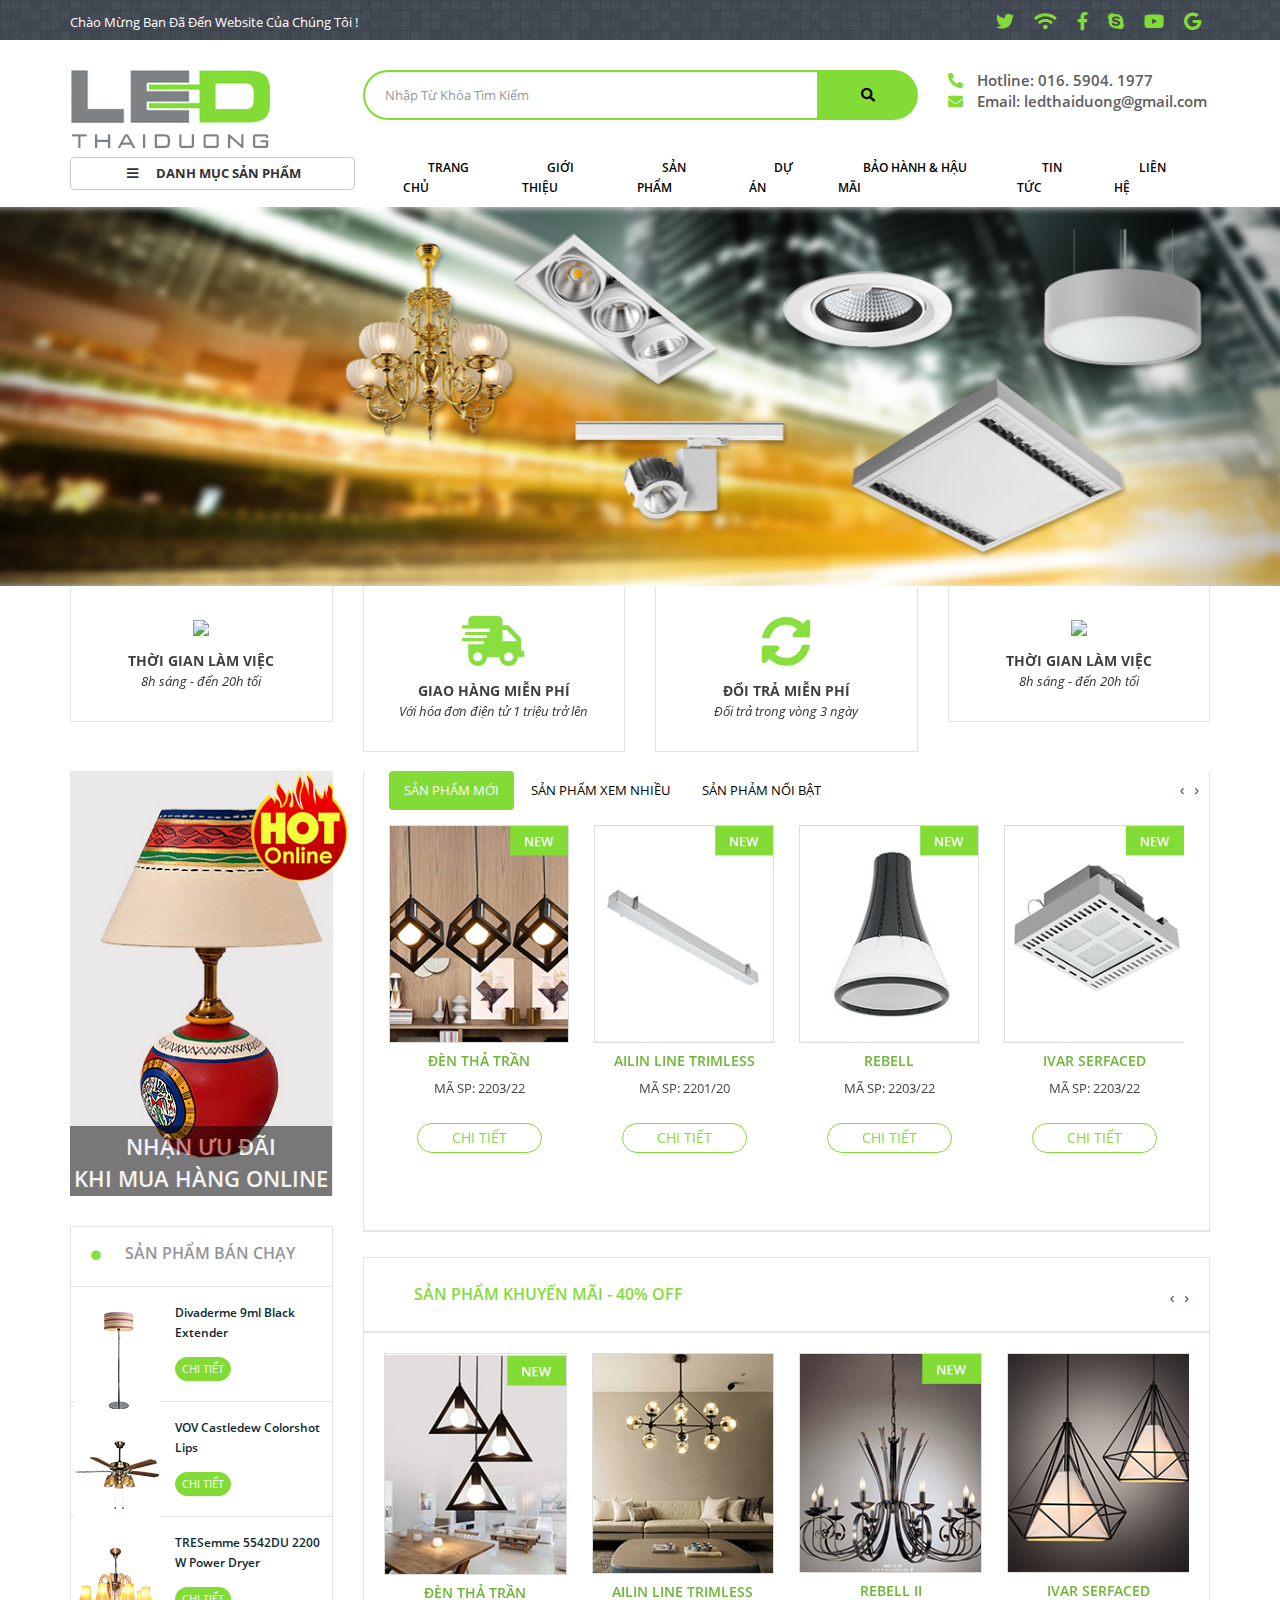
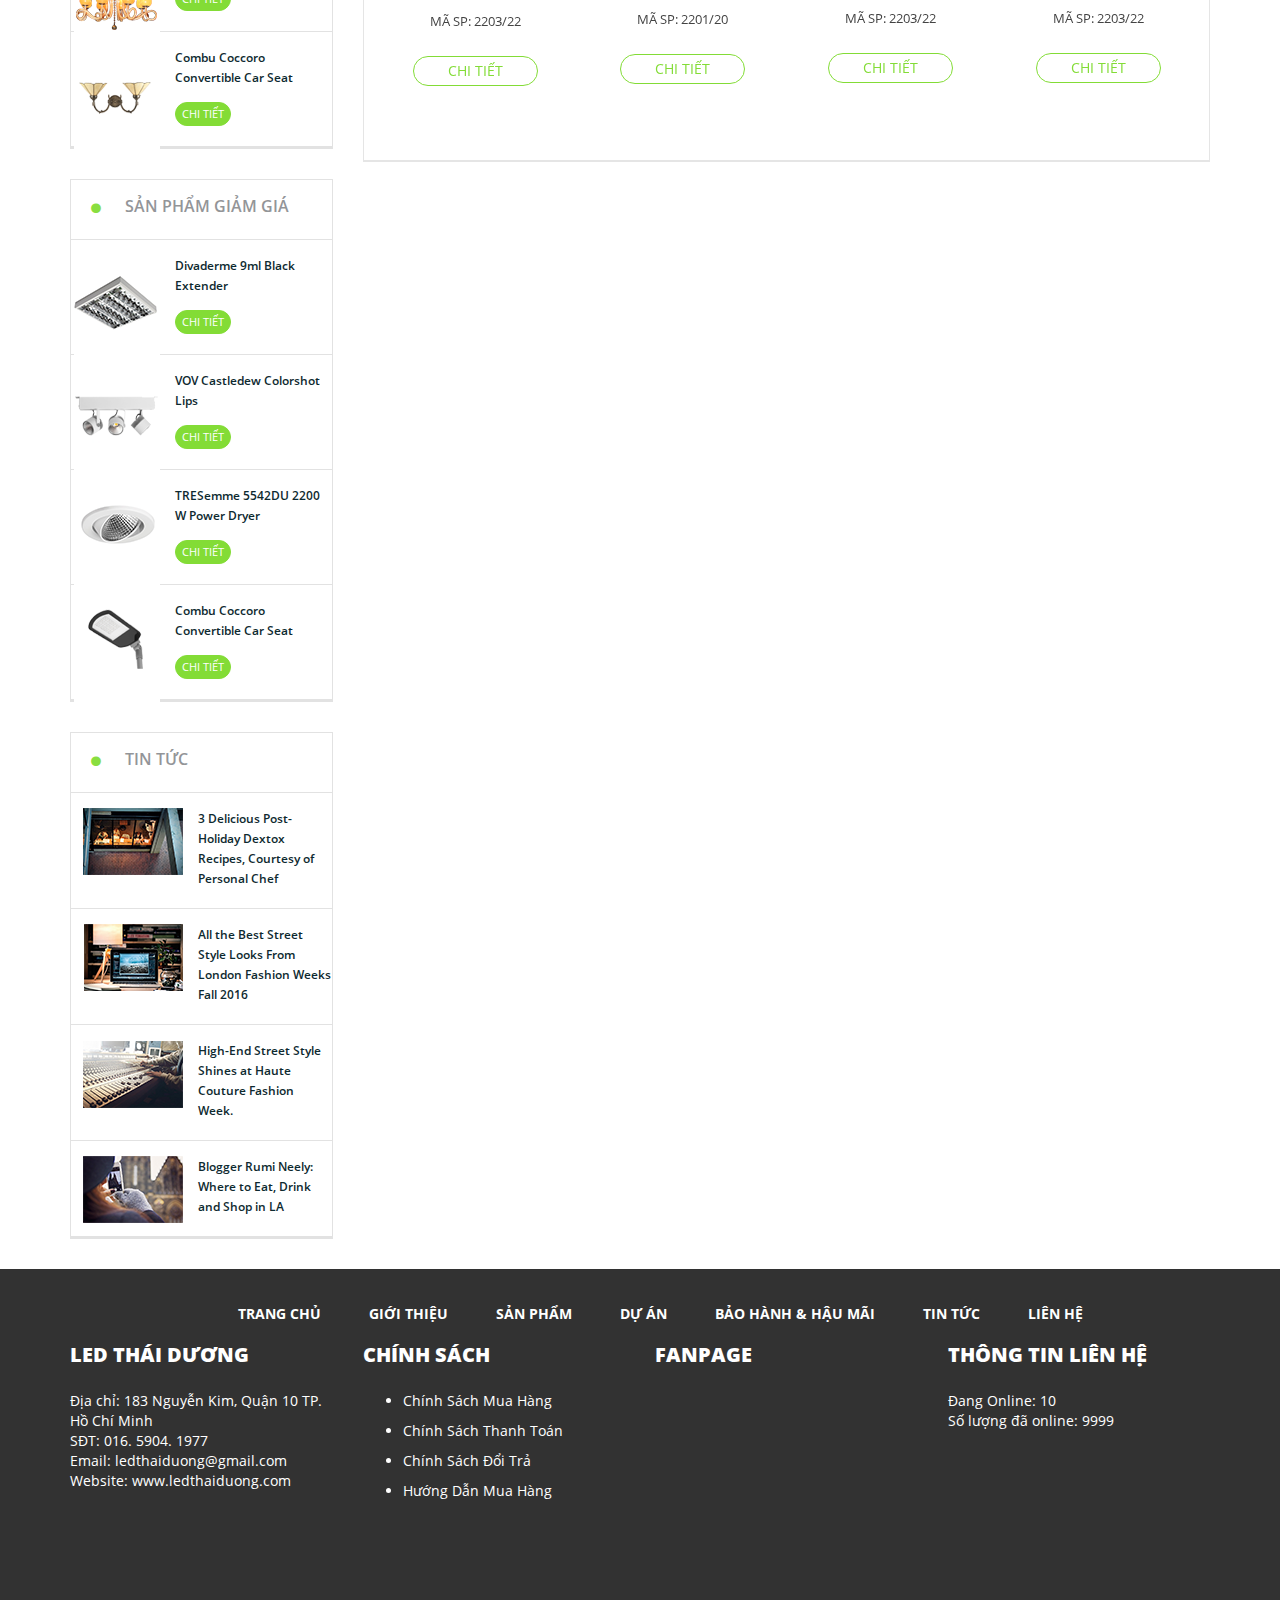
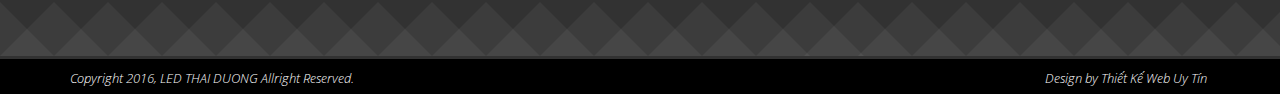
==== pro.html @ 070f3184 "Add files via upload" ====
<!DOCTYPE html>
<html lang="en">
<head>
    <meta charset="UTF-8">
    <meta name="viewport" content="width=device-width, initial-scale=1.0">
    <title>LED - THÁI DƯƠNG </title>
    <link rel="stylesheet" href="owlcarousel/assets/owl.carousel.min.css">
    <link rel="stylesheet" href="owlcarousel/assets/owl.theme.default.min.css">
    <link rel="stylesheet" href="css/all.min.css">
    <link rel="stylesheet" href="css/bootstrap.min.css">
    <link rel="stylesheet" href="css/style.css">
    <style>
         input[type=text]{
            box-sizing: border-box;
            border: 2px solid #83dc36;
            border-radius: 25px;
            height:50px;
            padding: 20px;
            font-family: "Open Sans Regular";
            font-size: 13px;
        }
       button[type=submit]{
            height: 50px;
            background-color:#83dc36 ;
            border: 2px solid #83dc36;
            border-radius: 25px;
            width: 100px;
            color:black;
        }
    </style>

</head>
<body>
    <script src="js/jquery.min.js"></script>
    <script src="owlcarousel/owl.carousel.min.js"></script>
    <script src="js/bootstrap.min.js"></script>
    <script>
        $(document).ready(function(){
            $('.owl-carousel').owlCarousel({
                loop:true,
                margin:25,
                dot:false,
                nav:true,
                responsive:{
                    0:{
                        items:1
                    },
                    600:{
                        items:3
                    },
                    1000:{
                        items:4
                    }
                }
            })
        });
                
        
     </script>  
    <header>
        <div class="header-top">
            <div class="container">
                <div class="row">
                    <div class="col-md-9">
                       <span class="header-top-left">
                        Chào Mừng Bạn Đã Đến Website Của Chúng Tôi !
                       </span> 
                    </div>
                    <div class="col-md-3">
                        <ul>
                            <li><i class="fab fa-twitter"></i></li>
                            <li><i class="fas fa-wifi"></i></li>
                            <li><i class="fab fa-facebook-f"></i></li>
                            <li><i class="fab fa-skype"></i></li>
                            <li><i class="fab fa-youtube"></i></li>
                            <li><i class="fab fa-google"></i></li>
                        </ul>
                    </div>
                </div>
            </div>
        </div>
        <div class="container">
            <div class="header-bottom">
                <div class="row">
                    <div class="col-md-3">
                        <img src="img/logo.png">
                    </div>
                    <div class="col-md-6">
                        <form action="" class="form">
                            <div class="input-group">
                                <input type="text" class="form-control" placeholder="Nhập Từ Khóa Tìm Kiếm">
                                <div class="input-group-btn">
                                    <button class="btn btn-default" type="submit">
                                        <i class="fas fa-search"></i>
                                    </button>
                                </div>
                            </div>
                        </form>
                    </div>
                    <div class="col-md-3">
                        <div class="hotline-header">
                            <i class="fas fa-phone-alt"></i>
                            <span>Hotline: 016. 5904. 1977</span>
                            <br>
                            <i class="fas fa-envelope"></i>
                            <span>Email: ledthaiduong@gmail.com</span>
                        </div>
                    </div>
                </div>
            </div>
        </div>
    </header>
    <nav>
        <div class="container">
            <div class="row">
                <div class="col-md-3">
                    <div class="dropdown">
                        <button class="btn btn-default dropdown-toggle" type="button" data-toggle="dropdown">
                            <i class="fas fa-bars"></i>
                            <span>DANH MỤC SẢN PHẨM</span>
                        </button>
                            <ul class="dropdown-menu">
                                  <li><a href="#">SẢN PHẨM ĐƯỢC ƯA CHUỘNG</a></li>
                                  <li><a href="#">ĐÈN THẢ</a></li>
                                  <li><a href="#">ĐÈN CHÙM</a></li>
                                  <li><a href="#">ĐÈN ỐP TRẦN</a></li>
                                  <li><a href="#">ĐÈN GẮN TƯỜNG</a></li>
                                  <li><a href="#">ĐÈN RỌI GƯƠNG TẮM & PHA TRANH</a></li>
                                  <li><a href="#">ĐÈN RỌI CHIẾU ĐIỂM</a></li>
                                  <li><a href="#">ĐÈN TRANG TRÍ SHOP QUÂN ÁO</a></li>
                            </ul>
                    </div>
                </div>
                    <div class="col-md-9">
                        <div class="menu-main">
                            <ul>
                                <li><a href="index.html">TRANG CHỦ</a></li>
                                <li><a href="intro.html">GIỚI THIỆU</a></li>
                                <li><a href="pro.html">SẢN PHẨM</a></li>
                                <li><a href="">DỰ ÁN</a></li>
                                <li><a href="">BẢO HÀNH & HẬU MÃI</a></li>
                                <li><a href="news.html">TIN TỨC</a></li>
                                <li><a href="contact.html">LIÊN HỆ</a></li>
                            </ul>
                        </div>
                    </div>
            </div>
        </div>
    </nav>
    <section>
        <div id="myCarousel" class="carousel slide" data-ride="carousel">
            <div class="carousel-inner">
              <div class="item active">
                <img src="img/banner.png"  style="width:100%;">
              </div>
              <div class="item">
                <img src="img/banner.png"  style="width:100%;">
              </div>
            <a class="left carousel-control" href="#myCarousel" data-slide="prev">
            </a>
            <a class="right carousel-control" href="#myCarousel" data-slide="next">
            </a>
        </div>
        
        <div class="section-top">
            <div class="container">
                <div class="row">
                    <div class="col-md-3">
                        <div class="icon-section text-center">
                            <img src="img/clock.png">
                            <div class="title-icon">THỜI GIAN LÀM VIỆC</div>
                            <span class="sub-titile-icon">8h sáng - đến 20h tối</span>
                            
                        </div>
                    </div>
                    <div class="col-md-3">
                        <div class="icon-section text-center">
                            <i class="fas fa-shipping-fast"></i>
                            <div class="title-icon">GIAO HÀNG MIỄN PHÍ</div>
                            <span class="sub-titile-icon">Với hóa đơn điện tử 1 triệu trở lên</span>
                            
                        </div>
                    </div>
                    <div class="col-md-3">
                        <div class="icon-section text-center">
                            <i class="fas fa-sync-alt"></i>
                            <div class="title-icon">ĐỔI TRẢ MIỄN PHÍ</div>
                            <span class="sub-titile-icon">Đổi trả trong vòng 3 ngày </span>
                        </div>
                    </div>
                    <div class="col-md-3">
                        <div class="icon-section text-center">
                            <img src="img/user.png">
                            <div class="title-icon">THỜI GIAN LÀM VIỆC</div>
                            <span class="sub-titile-icon">8h sáng - đến 20h tối</span>
                        </div>
                    </div>
                </div>
            </div> 
        </div>
        <div class="container">
            <div class="section-bottom">
                <div class="row">
                    <div class="col-md-3">
                        <div class="section-left">
                            <div class="img-pro-new">
                                <img src="img/hot.png">
                                <div class="side-title">
                                 <p> NHẬN ƯU ĐÃI <br> KHI MUA HÀNG ONLINE</p>  
                                </div>
                            </div>
                            <div class="best-pro">
                                <div class="title-best-pro">
                                    <i class="fas fa-circle"></i>
                                    SẢN PHẨM BÁN CHẠY
                                </div>
                                <div class="pros">
                                    <div class="row">
                                        <div class="col-md-4">
                                            <img src="img/spbc-01.png">
                                        </div>
                                        <div class="col-md-8">
                                            <span class="pro-sub">Divaderme 9ml Black <br>
                                            Extender </span> <br>  
                                            <button>CHI TIẾT</button>
                                        </div>
                                    </div>
                                </div>
                                <div class="pros">
                                    <div class="row">
                                        <div class="col-md-4">
                                            <img src="img/spbc-02.png">
                                        </div>
                                        <div class="col-md-8">
                                            <span class="pro-sub">VOV Castledew Colorshot <br>
                                            Lips </span> <br>  
                                            <button>CHI TIẾT</button>
                                        </div>
                                    </div>
                                </div>
                                <div class="pros">
                                    <div class="row">
                                        <div class="col-md-4">
                                            <img src="img/spbc-03.png">
                                        </div>
                                        <div class="col-md-8">
                                            <span class="pro-sub">TRESemme 5542DU 2200 <br>
                                            W Power Dryer </span> <br>  
                                            <button>CHI TIẾT</button>
                                        </div>
                                    </div>
                                </div>
                                <div class="pros">
                                    <div class="row">
                                        <div class="col-md-4">
                                            <img src="img/spbc-04.png">
                                        </div>
                                        <div class="col-md-8">
                                            <span class="pro-sub">Combu Coccoro<br>
                                            Convertible Car Seat</span> <br>  
                                            <button>CHI TIẾT</button>
                                        </div>
                                    </div>
                                </div>
                            </div>
                            <div class="sale-pro">
                                <div class="title-best-pro">
                                    <i class="fas fa-circle"></i>
                                    SẢN PHẨM GIẢM GIÁ
                                </div>
                                <div class="pros">
                                    <div class="row">
                                        <div class="col-md-4">
                                            <img src="img/spgg-01.png">
                                        </div>
                                        <div class="col-md-8">
                                            <span class="pro-sub">Divaderme 9ml Black <br>
                                            Extender </span> <br>  
                                            <button>CHI TIẾT</button>
                                        </div>
                                    </div>
                                </div>
                                <div class="pros">
                                    <div class="row">
                                        <div class="col-md-4">
                                            <img src="img/spgg-02.png">
                                        </div>
                                        <div class="col-md-8">
                                            <span class="pro-sub">VOV Castledew Colorshot <br>
                                            Lips </span> <br>  
                                            <button>CHI TIẾT</button>
                                        </div>
                                    </div>
                                </div>
                                <div class="pros">
                                    <div class="row">
                                        <div class="col-md-4">
                                            <img src="img/spgg-03.png">
                                        </div>
                                        <div class="col-md-8">
                                            <span class="pro-sub">TRESemme 5542DU 2200 <br>
                                            W Power Dryer </span> <br>  
                                            <button>CHI TIẾT</button>
                                        </div>
                                    </div>
                                </div>
                                <div class="pros">
                                    <div class="row">
                                        <div class="col-md-4">
                                            <img src="img/spgg-04.png">
                                        </div>
                                        <div class="col-md-8">
                                            <span class="pro-sub">Combu Coccoro<br>
                                            Convertible Car Seat</span> <br>  
                                            <button>CHI TIẾT</button>
                                        </div>
                                    </div>
                                </div>
                            </div>
                            <div class="new">
                                <div class="title-best-pro">
                                    <i class="fas fa-circle"></i>
                                    TIN TỨC
                                </div>
                                <div class="pros">
                                    <div class="row">
                                        <div class="col-md-5">
                                            <img src="img/new-01.png">
                                        </div>
                                        <div class="col-md-7">
                                            <span class="pro-sub">3 Delicious Post-Holiday
                                            Dextox Recipes, Courtesy 
                                            of Personal Chef </span> 
                                            
                                        </div>
                                    </div>
                                </div>
                                <div class="pros">
                                    <div class="row">
                                        <div class="col-md-5">
                                            <img src="img/new-02.png">
                                        </div>
                                        <div class="col-md-7">
                                            <span class="pro-sub">All the Best Street Style 
                                            Looks From London 
                                            Fashion Weeks Fall 2016 </span> 
                                           
                                        </div>
                                    </div>
                                </div>
                                <div class="pros">
                                    <div class="row">
                                        <div class="col-md-5">
                                            <img src="img/new-03.png">
                                        </div>
                                        <div class="col-md-7">
                                            <span class="pro-sub">High-End Street Style
                                            Shines at Haute Couture
                                            Fashion Week. </span> 
                                           
                                        </div>
                                    </div>
                                </div>
                                <div class="pros">
                                    <div class="row">
                                        <div class="col-md-5">
                                            <img src="img/new-04.png">
                                        </div>
                                        <div class="col-md-7">
                                            <span class="pro-sub">Blogger Rumi Neely:
                                            Where to Eat, Drink and
                                            Shop in LA </span> 
                                           
                                        </div>
                                    </div>
                                </div>
                            </div>
                        </div>
                    </div>
                    <div class="col-md-9">
                        <div class="section-right">
                            <div class="pro-01">
                                <div class="row">
                                    <div class="col-md-10">
                                        <ul class="nav nav-pills">
                                            <li class="active"><a data-toggle="tab" href="#newpro">SẢN PHẨM MỚI</a></li>
                                            <li><a data-toggle="tab" href="#viewpro">SẢN PHẨM XEM NHIỀU</a></li>
                                            <li><a data-toggle="tab" href="#bestpro">SẢN PHẢM NỔI BẬT</a></li>
                                          </ul>
                                    </div>
                                   
                                </div>
                                  <div class="tab-content">
                                    <div id="newpro" class="tab-pane fade in active">
                                        <div class="owl-carousel owl-theme">
                                            <div class="item text-center">
                                                <a href="">
                                                    <img src="img/pro-01.png">
                                                    <h5>ĐÈN THẢ TRẦN</h5>
                                                    <span class="title-newpro">MÃ SP: 2203/22</span> <br>
                                                    <button>CHI TIẾT</button>
                                                </a>
                                            </div>
                                            <div class="item text-center">
                                                <a href="">
                                                    <img src="img/pro-02.png">
                                                    <h5>AILIN LINE TRIMLESS</h5>
                                                    <span class="title-newpro">MÃ SP: 2201/20</span> <br>
                                                    <button>CHI TIẾT</button>
                                                </a>
                                            </div>
                                            <div class="item text-center">
                                                <a href="">
                                                    <img src="img/pro-03.png">
                                                    <h5>REBELL</h5>
                                                    <span class="title-newpro">MÃ SP: 2203/22</span> <br>
                                                    <button>CHI TIẾT</button>
                                                </a>
                                            </div>
                                            <div class="item text-center">
                                                <a href="">
                                                    <img src="img/pro-04.png">
                                                    <h5>IVAR SERFACED</h5>
                                                    <span class="title-newpro">MÃ SP: 2203/22</span> <br>
                                                    <button>CHI TIẾT</button>
                                                </a>
                                            </div>
                                            
                                            
                                           
                                        </div>
                                    </div>
                                    <div id="viewpro" class="tab-pane fade">
                                        <div class="owl-carousel owl-theme">
                                            <div class="item text-center">
                                                <a href="">
                                                    <img src="img/pro-01.png">
                                                    <h5>ĐÈN THẢ TRẦN</h5>
                                                    <span class="title-newpro">MÃ SP: 2203/22</span> <br>
                                                    <button>CHI TIẾT</button>
                                                </a>
                                            </div>
                                            <div class="item text-center">
                                                <a href="">
                                                    <img src="img/pro-02.png">
                                                    <h5>AILIN LINE TRIMLESS</h5>
                                                    <span class="title-newpro">MÃ SP: 2201/20</span> <br>
                                                    <button>CHI TIẾT</button>
                                                </a>
                                            </div>
                                            <div class="item text-center">
                                                <a href="">
                                                    <img src="img/pro-03.png">
                                                    <h5>REBELL</h5>
                                                    <span class="title-newpro">MÃ SP: 2203/22</span> <br>
                                                    <button>CHI TIẾT</button>
                                                </a>
                                            </div>
                                            <div class="item text-center">
                                                <a href="">
                                                    <img src="img/pro-04.png">
                                                    <h5>IVAR SERFACED</h5>
                                                    <span class="title-newpro">MÃ SP: 2203/22</span> <br>
                                                    <button>CHI TIẾT</button>
                                                </a>
                                            </div>
                                        </div>
                                    </div>
                                    <div id="bestpro" class="tab-pane fade">
                                        <div class="owl-carousel owl-theme">
                                          
                                            <div class="item text-center">
                                                <a href="">
                                                    <img src="img/pro-01.png">
                                                    <h5>ĐÈN THẢ TRẦN</h5>
                                                    <span class="title-newpro">MÃ SP: 2203/22</span> <br>
                                                    <button>CHI TIẾT</button>
                                                </a>
                                            </div>
                                            <div class="item text-center">
                                                <a href="">
                                                    <img src="img/pro-02.png">
                                                    <h5>AILIN LINE TRIMLESS</h5>
                                                    <span class="title-newpro">MÃ SP: 2201/20</span> <br>
                                                    <button>CHI TIẾT</button>
                                                </a>
                                            </div>
                                            <div class="item text-center">
                                                <a href="">
                                                    <img src="img/pro-03.png">
                                                    <h5>REBELL</h5>
                                                    <span class="title-newpro">MÃ SP: 2203/22</span> <br>
                                                    <button>CHI TIẾT</button>
                                                </a>
                                            </div>
                                            <div class="item text-center">
                                                <a href="">
                                                    <img src="img/pro-04.png">
                                                    <h5>IVAR SERFACED</h5>
                                                    <span class="title-newpro">MÃ SP: 2203/22</span> <br>
                                                    <button>CHI TIẾT</button>
                                                </a>
                                            </div>
                                        </div>
                                    </div>
                                </div>
                            </div>
                            <div class="pro-02">
                                <div class="pro-02-top">
                                    <div class="row">
                                        <div class="col-md-10">
                                             <span>SẢN PHẨM KHUYẾN MÃI - 40% OFF </span>
                                        </div>
                                        <div class="col-md-2">
                                      
                                        </div>
                                    </div>
                                   
                                </div>
                                <div class="pro-02-bottom">
                                    <div class="owl-carousel owl-theme">
                                            <div class="item text-center">
                                                <a href="">
                                                    <img src="img/pro-05.png">
                                                    <h5>ĐÈN THẢ TRẦN</h5>
                                                    <span class="title-newpro">MÃ SP: 2203/22</span> <br>
                                                    <button>CHI TIẾT</button>
                                                </a>
                                            </div>
                                            <div class="item text-center">
                                                <a href="">
                                                    <img src="img/pro-06.png">
                                                    <h5>AILIN LINE TRIMLESS</h5>
                                                    <span class="title-newpro">MÃ SP: 2201/20</span> <br>
                                                    <button>CHI TIẾT</button>
                                                </a>
                                            </div>
                                            <div class="item text-center">
                                                <a href="">
                                                    <img src="img/pro-07.png">
                                                    <h5>REBELL II</h5>
                                                    <span class="title-newpro">MÃ SP: 2203/22</span> <br>
                                                    <button>CHI TIẾT</button>
                                                </a>
                                            </div>
                                            <div class="item text-center">
                                                <a href="">
                                                    <img src="img/pro-08.png">
                                                    <h5>IVAR SERFACED</h5>
                                                    <span class="title-newpro">MÃ SP: 2203/22</span> <br>
                                                    <button>CHI TIẾT</button>
                                                </a>
                                            </div>
                                          
                                        </div>
                                </div>
                            </div>  
                           
                           
                        </div>
                    </div>
                </div>
            </div>
        </div>
    </section>
    <footer>
        <div class="container">
            <div class="menu-footer">
                <ul>
                    <li>TRANG CHỦ</li>
                    <li>GIỚI THIỆU</li>
                    <li>SẢN PHẨM</li>
                    <li>DỰ ÁN</li>
                    <li>BẢO HÀNH & HẬU MÃI</li>
                    <li>TIN TỨC</li>
                    <li>LIÊN HỆ</li>
                </ul>
            </div>
           
            <div class="row">
                <div class="col-md-3">
                    <div class="footer-sub">
                        <h4>LED THÁI DƯƠNG</h4>
                    <div class="title-footer">
                        Địa chỉ: 183 Nguyễn Kim, Quận 10
                        TP. Hồ Chí Minh
                        <br>
                        SĐT: 016. 5904. 1977
                        <br>
                        Email: ledthaiduong@gmail.com <br>
                        Website: www.ledthaiduong.com
                    </div>
                    </div>
                    
                    
                </div>
                <div class="col-md-3">
                    <div class="footer-sub">
                        <h4>CHÍNH SÁCH</h4>
                    <div class="title-footer">
                        <ul>
                            <li>Chính Sách Mua Hàng</li>
                            <li>Chính Sách Thanh Toán</li>
                            <li>Chính Sách Đổi Trả</li>
                            <li>Hướng Dẫn Mua Hàng</li>
                        </ul>
                    </div>
                    </div>
                    
                </div>
                <div class="col-md-3">
                    <div class="footer-sub">
                        <h4>FANPAGE</h4>
                        <iframe src="https://www.facebook.com/plugins/page.php?href=https%3A%2F%2Fwww.facebook.com%2Ffacebook&tabs=timeline&width=300&height=195&small_header=false&adapt_container_width=true&hide_cover=false&show_facepile=true&appId" width="250" height="195" style="border:none;overflow:hidden" scrolling="no" frameborder="0" allowTransparency="true" allow="encrypted-media"></iframe>
                    </div>
                   
                </div>
                <div class="col-md-3">
                    <div class="footer-sub">
                        <h4>THÔNG TIN LIÊN HỆ</h4>
                        <div class="title-footer">
                            Đang Online: 10 <br>
                            Số lượng đã online: 9999
                        </div>
                    </div>
                    
                </div>
            </div>
        </div>
    </footer>
    <div class="copy-right">
        <div class="container">
            <div class="row">
                <div class="col-md-10">
                    <span style="text-align: left;">Copyright 2016, LED THAI DUONG Allright Reserved.</span>
                </div>
                <div class="col-md-2">
                     <span style="text-align: right;">Design by Thiết Kế Web Uy Tín</span>
                </div>
            </div>
        </div>
    </div>
</body>
</html>
---- css/style.css ----
@import "main.css";
@import "header.css";
@import "menu.css";
@import "section.css";
@import "footer.css"
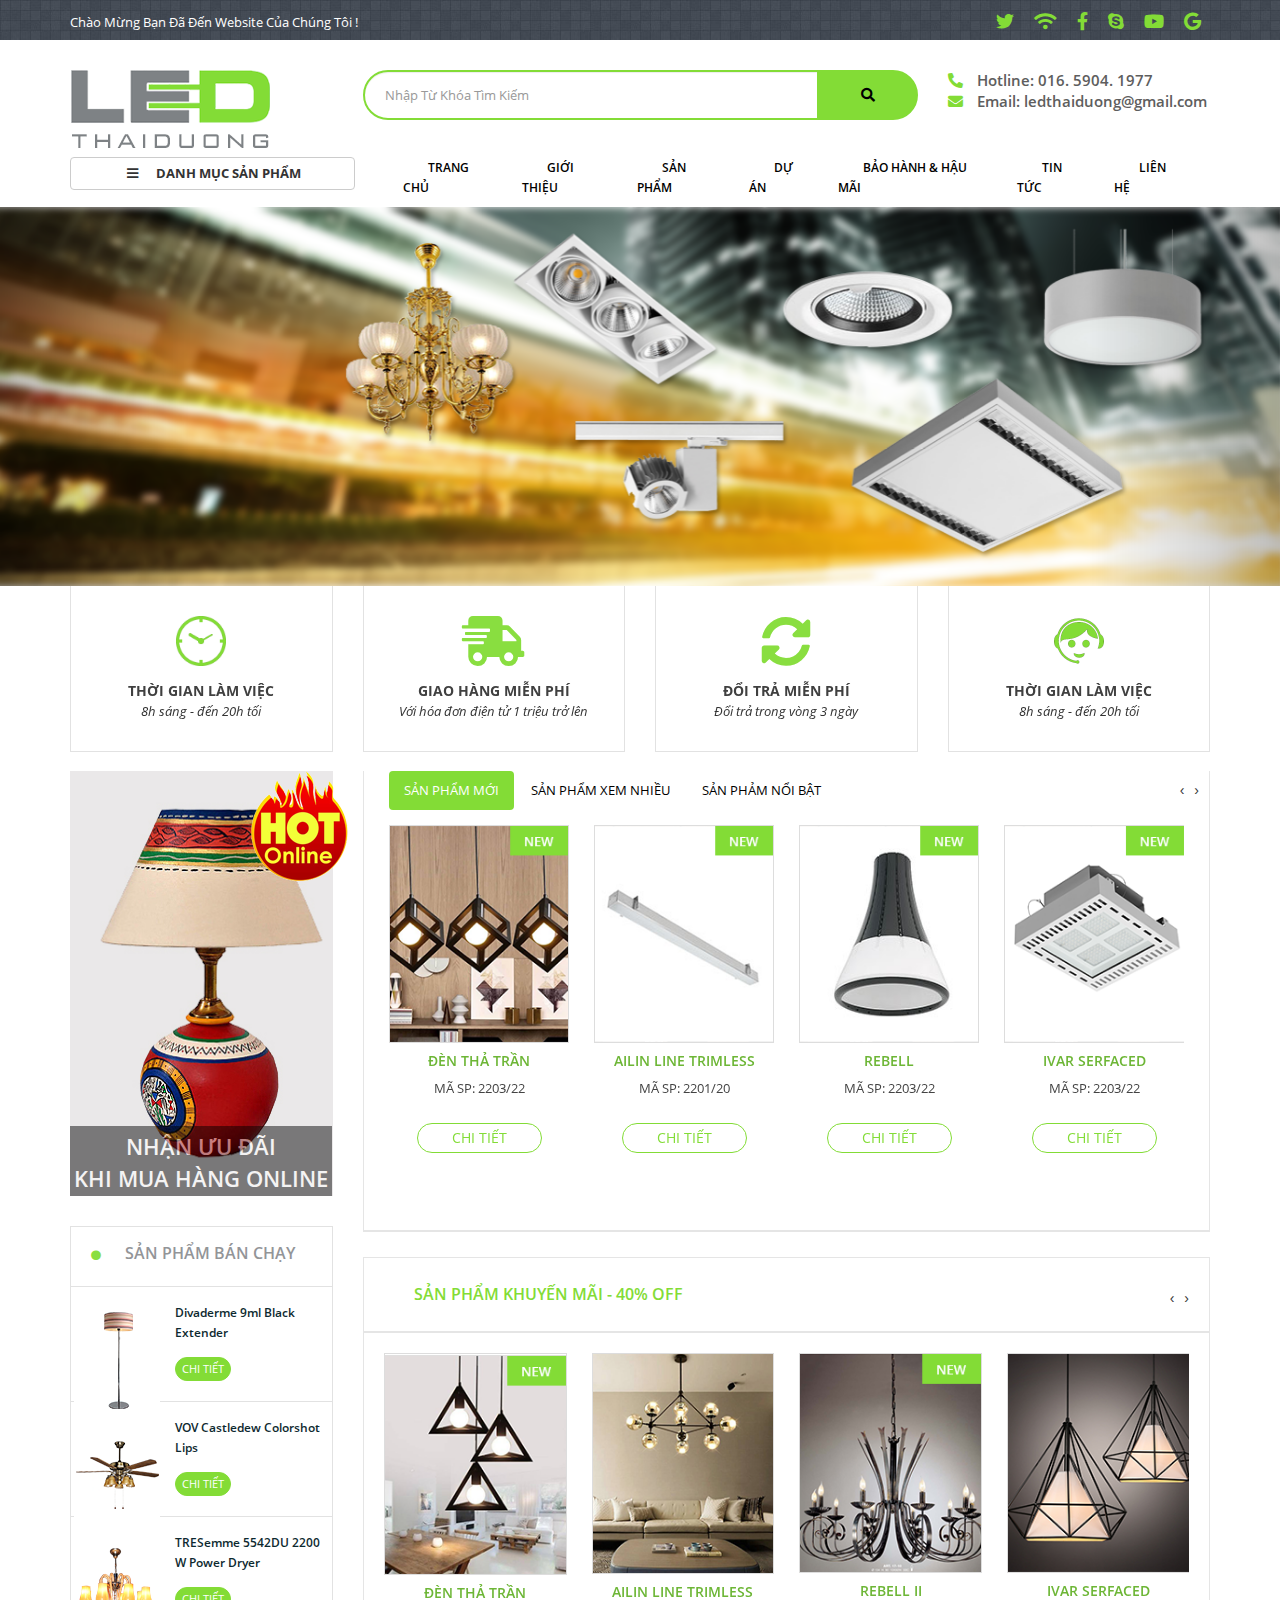
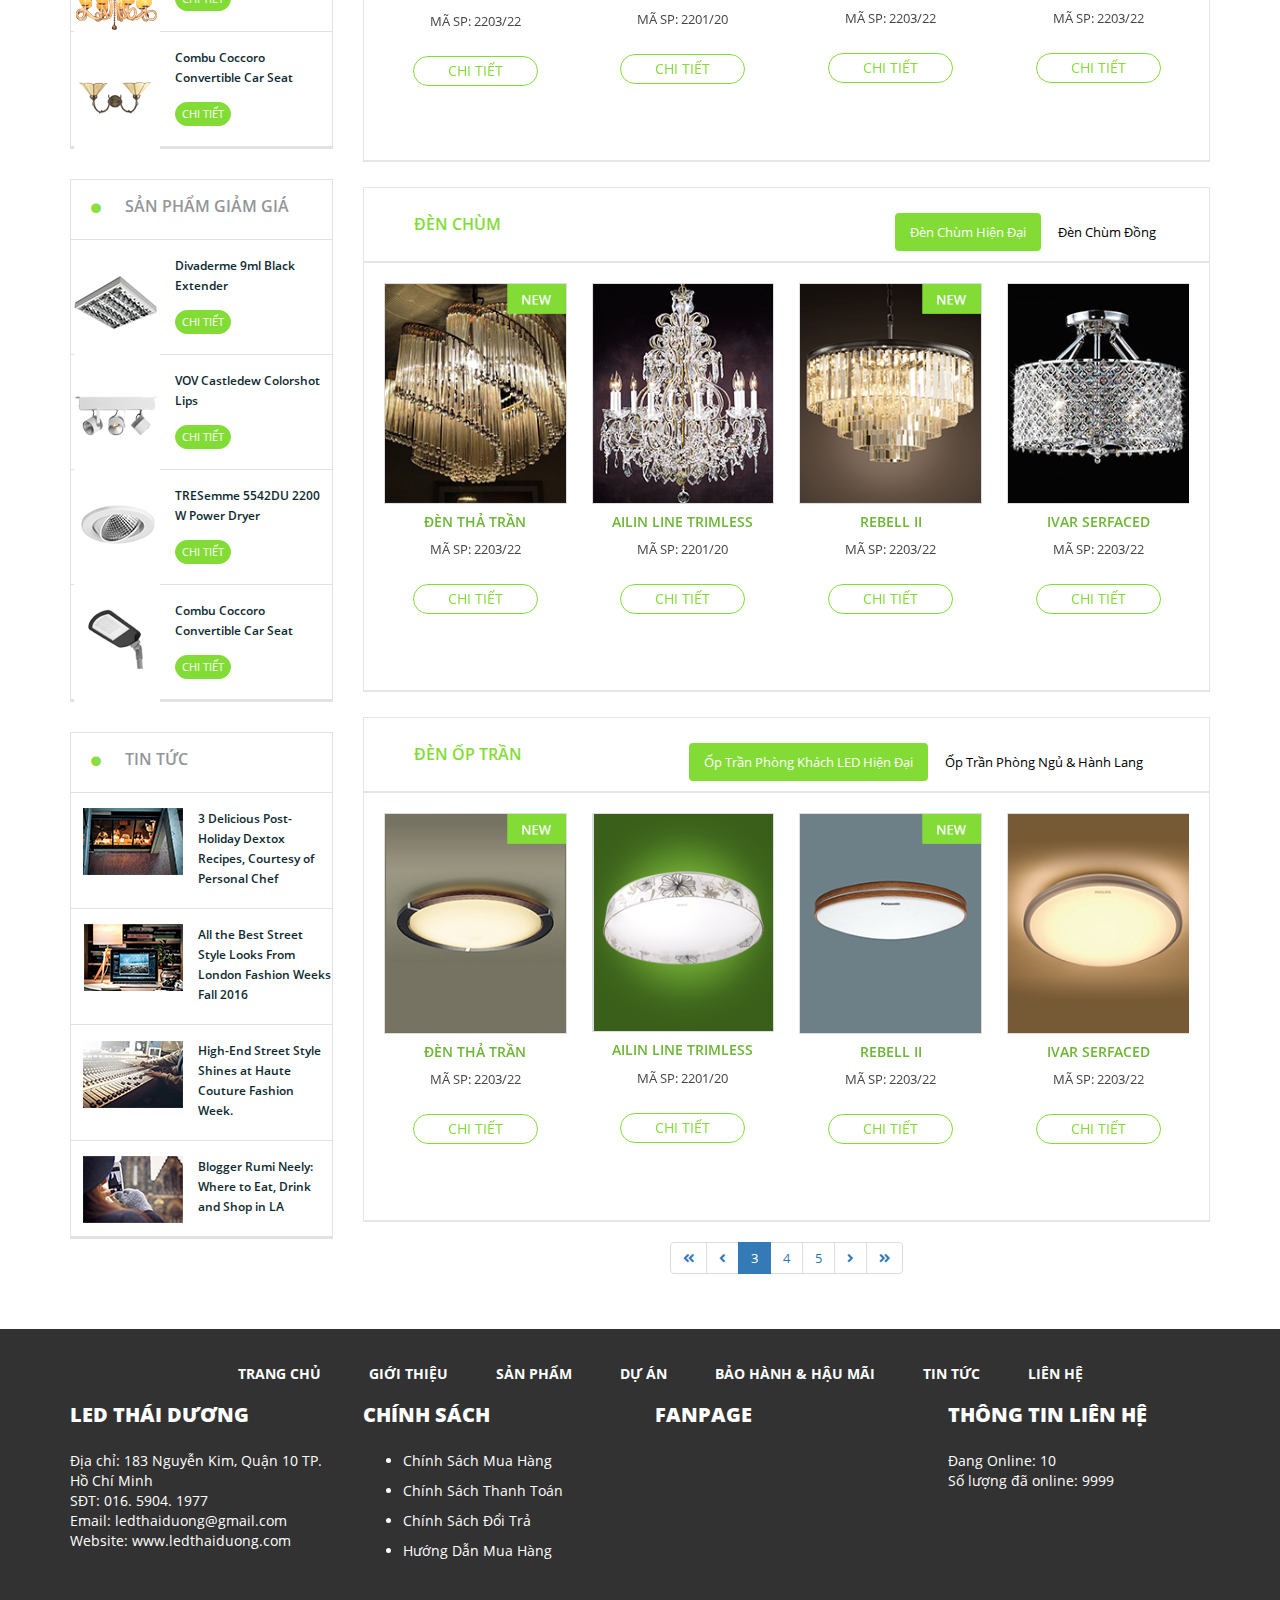
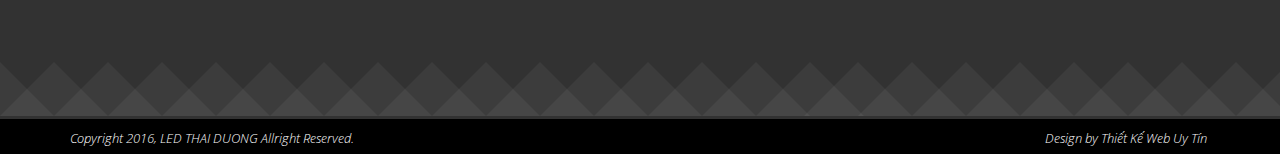
==== commit b6b567e0: "Update pro.html" ====
--- a/pro.html
+++ b/pro.html
@@ -555,8 +555,122 @@
                                         </div>
                                 </div>
                             </div>  
-                           
-                           
+                            <div class="pro-03">
+                                <div class="pro-03-top">
+                                    <div class="row">
+                                        <div class="col-md-7">
+                                            <span>ĐÈN CHÙM</span>
+                                        </div>
+                                        <div class="col-md-5">
+                                            <ul class="nav nav-pills">
+                                                <li class="active"><a href="#">Đèn Chùm Hiện Đại</a></li>
+                                                <li><a href="#">Đèn Chùm Đồng</a></li>
+                                              </ul>
+                                        </div>
+                                    </div>
+                                    
+                                  
+                                </div>
+                                <div class="pro-03-bottom">
+                                    <div class="owl-carousel owl-theme">
+                                            <div class="item text-center">
+                                                <a href="">
+                                                    <img src="img/pro-09.png">
+                                                    <h5>ĐÈN THẢ TRẦN</h5>
+                                                    <span class="title-newpro">MÃ SP: 2203/22</span> <br>
+                                                    <button>CHI TIẾT</button>
+                                                </a>
+                                            </div>
+                                            <div class="item text-center">
+                                                <a href="">
+                                                    <img src="img/pro-10.png">
+                                                    <h5>AILIN LINE TRIMLESS</h5>
+                                                    <span class="title-newpro">MÃ SP: 2201/20</span> <br>
+                                                    <button>CHI TIẾT</button>
+                                                </a>
+                                            </div>
+                                            <div class="item text-center">
+                                                <a href="">
+                                                    <img src="img/pro-11.png">
+                                                    <h5>REBELL II</h5>
+                                                    <span class="title-newpro">MÃ SP: 2203/22</span> <br>
+                                                    <button>CHI TIẾT</button>
+                                                </a>
+                                            </div>
+                                            <div class="item text-center">
+                                                <a href="">
+                                                    <img src="img/pro-12.png">
+                                                    <h5>IVAR SERFACED</h5>
+                                                    <span class="title-newpro">MÃ SP: 2203/22</span> <br>
+                                                    <button>CHI TIẾT</button>
+                                                </a>
+                                            </div>
+                                        </div>
+                                </div>
+                            </div>
+                            <div class="pro-04">
+                                <div class="pro-04-top">
+                                    <div class="row">
+                                        <div class="col-md-4">
+                                            <span>ĐÈN ỐP TRẦN</span>
+                                        </div>
+                                        <div class="col-md-8">
+                                            <ul class="nav nav-pills">
+                                                <li class="active"><a href="#">Ốp Trần Phòng Khách LED Hiện Đại</a></li>
+                                                <li><a href="#">Ốp Trần Phòng Ngủ & Hành Lang</a></li>
+                                              </ul>
+                                        </div>
+                                    </div>
+                                    
+                                  
+                                </div>
+                                <div class="pro-04-bottom">
+                                    <div class="owl-carousel owl-theme">
+                                            <div class="item text-center">
+                                                <a href="">
+                                                    <img src="img/pro-13.png">
+                                                    <h5>ĐÈN THẢ TRẦN</h5>
+                                                    <span class="title-newpro">MÃ SP: 2203/22</span> <br>
+                                                    <button>CHI TIẾT</button>
+                                                </a>
+                                            </div>
+                                            <div class="item text-center">
+                                                <a href="">
+                                                    <img src="img/pro-14.png">
+                                                    <h5>AILIN LINE TRIMLESS</h5>
+                                                    <span class="title-newpro">MÃ SP: 2201/20</span> <br>
+                                                    <button>CHI TIẾT</button>
+                                                </a>
+                                            </div>
+                                            <div class="item text-center">
+                                                <a href="">
+                                                    <img src="img/pro-15.png">
+                                                    <h5>REBELL II</h5>
+                                                    <span class="title-newpro">MÃ SP: 2203/22</span> <br>
+                                                    <button>CHI TIẾT</button>
+                                                </a>
+                                            </div>
+                                            <div class="item text-center">
+                                                <a href="">
+                                                    <img src="img/pro-16.png">
+                                                    <h5>IVAR SERFACED</h5>
+                                                    <span class="title-newpro">MÃ SP: 2203/22</span> <br>
+                                                    <button>CHI TIẾT</button>
+                                                </a>
+                                            </div>
+                                        </div>
+                                </div>
+                            <div class="text-center">
+                                <ul class="pagination">
+                                    <li><a href="#"><i class="fa fa-angle-double-left" aria-hidden="true"></i></a></li>
+                                    <li><a href="#"><i class="fa fa-angle-left" aria-hidden="true"></i></a></li>
+                                    <li class="active"><a href="#">3</a></li>
+                                    <li ><a href="#">4</a></li>
+                                    <li><a href="#">5</a></li>
+                                    <li><a href="#"><i class="fa fa-angle-right" aria-hidden="true"></i></a></li>
+                                    <li><a href="#"><i class="fa fa-angle-double-right" aria-hidden="true"></i></a></li>
+                                </ul>
+                            </div>    
                         </div>
                     </div>
                 </div>
